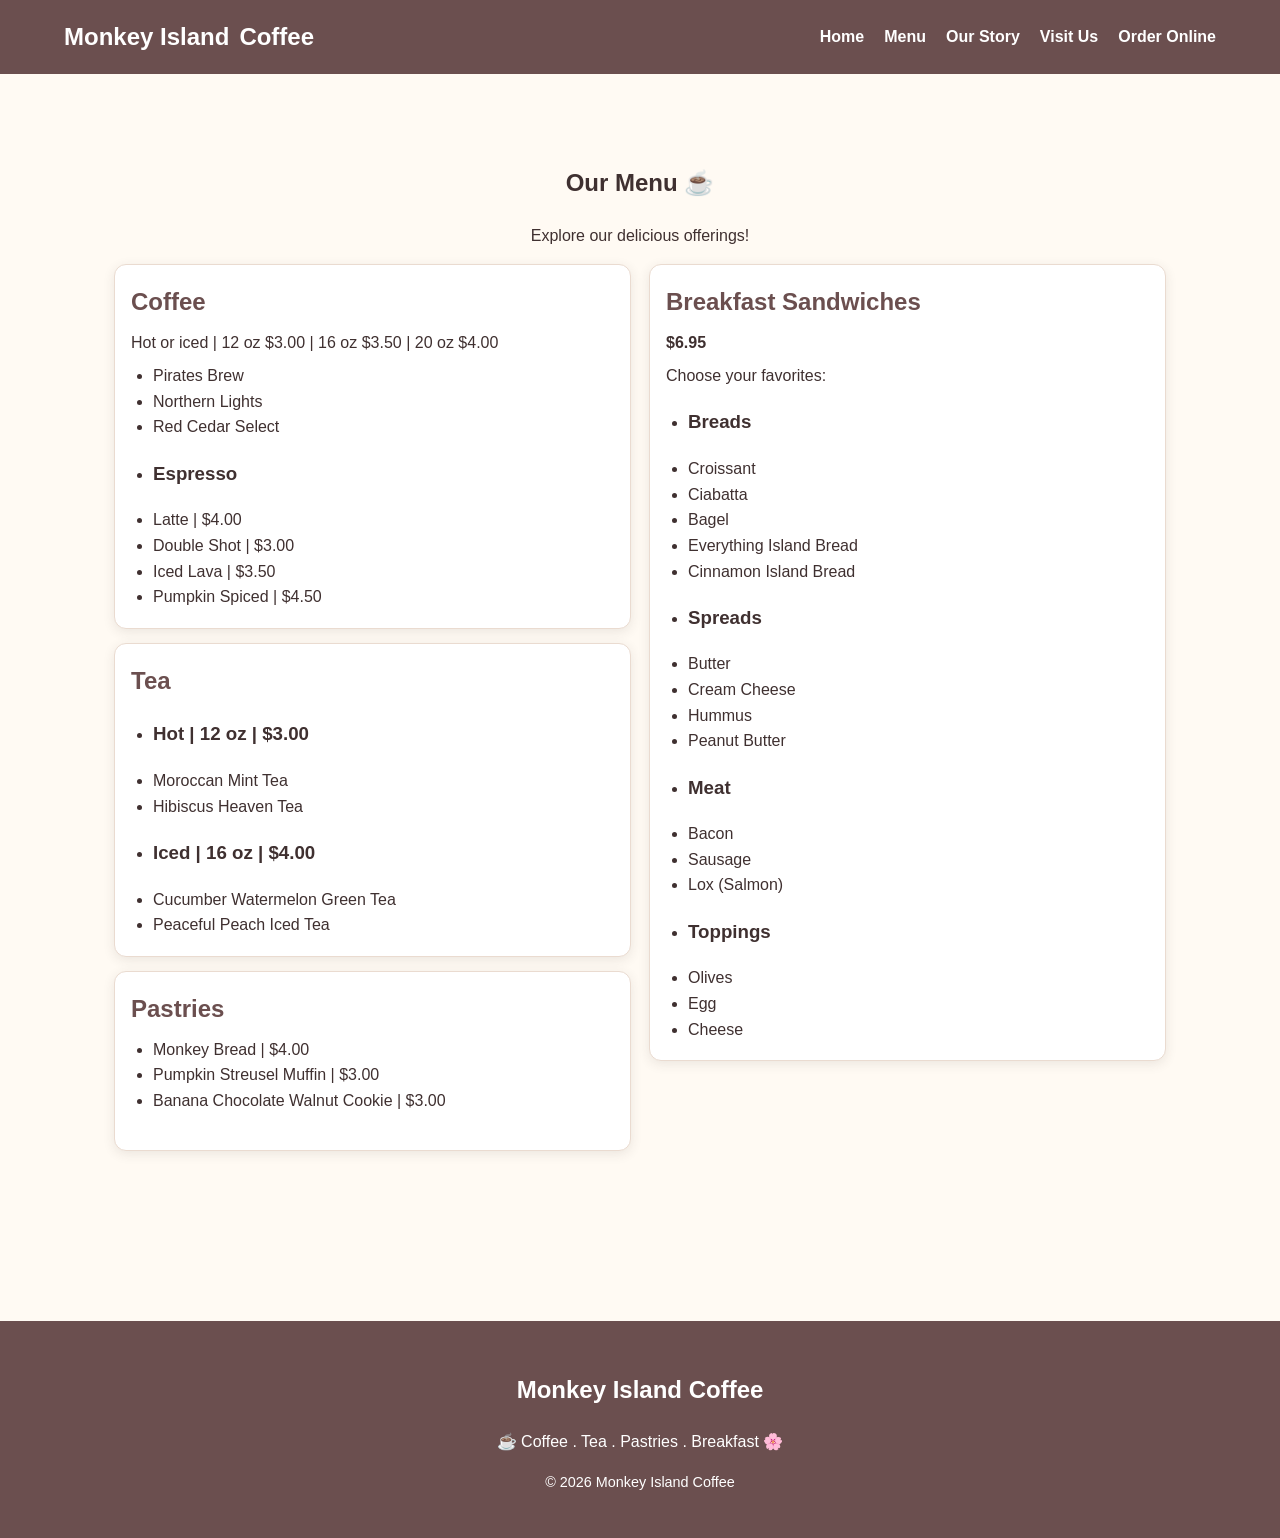
==== menu.html @ 297157be "Add files via upload" ====
<!DOCTYPE html>
<html lang="en">
<head>
    <meta charset="UTF-8">
    <meta name="viewport" content="width=device-width, initial-scale=1.0">
    <title>Menu - Monkey Island Coffee</title>
    <link rel="stylesheet" href="css/style.css">
</head>

<body>
    <!-- Navigation -->
    <header>
        <nav class="navbar">
            <div class="logo">
                Monkey Island
                <span>Coffee</span>
            </div>

            <div class="nav-links">
                <a href="index.html">Home</a>
                <a href="menu.html">Menu</a>
                <a href="story.html">Our Story</a>
                <a href="visit.html">Visit Us</a>
                <a href="order.html">Order Online</a>
            </div>
        </nav>
    </header>

    <!-- Menu Section -->
    <section class="menu">
        <h1>Our Menu ☕</h1>
        <p>Explore our delicious offerings!</p>

        <div class="menu-grid">
            <div id="coffee" class="menu-category">
                <h2>Coffee</h2>
                <p>Hot or iced | 12 oz $3.00 | 16 oz $3.50 | 20 oz $4.00</p>
                <ul>
                    <li>Pirates Brew</li>
                    <li>Northern Lights</li>
                    <li>Red Cedar Select</li>

                    <li><h3>Espresso</h3></li>
                    <li>Latte | $4.00</li>
                    <li>Double Shot | $3.00</li>   
                    <li>Iced Lava  | $3.50</li>
                    <li>Pumpkin Spiced  | $4.50</li>
                </ul>
            </div>

            <div id="tea" class="menu-category">
                <h2>Tea</h2>
                <ul>
                    <li><h3>Hot | 12 oz | $3.00</h3></li>
                    <li>Moroccan Mint Tea</li>
                    <li>Hibiscus Heaven Tea</li>
                    <li><h3>Iced | 16 oz | $4.00</h3></li>
                    <li>Cucumber Watermelon Green Tea</li>
                    <li>Peaceful Peach Iced Tea</li>
                </ul>
            </div>

            <div id="breakfast" class="menu-category">
                <h2>Breakfast Sandwiches</h2>
                <p><strong>$6.95</strong></p>
                <p>Choose your favorites:</p>
                <ul>
                    <li><h3>Breads</h3></li>
                    <li>Croissant</li>
                    <li>Ciabatta</li>
                    <li>Bagel</li>
                    <li>Everything Island Bread</li>
                    <li>Cinnamon Island Bread</li>
                    <li><h3>Spreads</h3></li>
                    <li>Butter</li>
                    <li>Cream Cheese</li>
                    <li>Hummus</li>
                    <li>Peanut Butter</li>
                    <li><h3>Meat</h3></li>
                    <li>Bacon</li>
                    <li>Sausage</li>
                    <li>Lox (Salmon)</li>
                    <li><h3>Toppings</h3></li>
                    <li>Olives</li>
                    <li>Egg</li>
                    <li>Cheese</li>
                </ul>
            </div>

            <div id="pastries" class="menu-category small-card">
                <h2>Pastries</h2>
                <ul>
                    <li>Monkey Bread | $4.00</li>
                    <li>Pumpkin Streusel Muffin | $3.00</li>
                    <li>Banana Chocolate Walnut Cookie | $3.00</li>
                </ul>
            </div>
        </div>
    </section>

    <!-- Footer -->
    <footer>
        <h2>Monkey Island Coffee</h2>
        <p>☕ Coffee . Tea . Pastries . Breakfast 🌸</p>
        <p class="copyright">© 2026 Monkey Island Coffee</p>
    </footer>
</body>
</html>
---- css/style.css ----
* {
    box-sizing: border-box;
}

body {
    margin: 0;
    color: #3f3030;
    background: #fffaf3;
    font-family: Arial, sans-serif;
    line-height: 1.6;
}

header,
footer {
    color: white;
    background: #6b4f4f;
}

.navbar {
    display: flex;
    align-items: center;
    justify-content: space-between;
    max-width: 1200px;
    margin: auto;
    padding: 18px 24px;
}

.logo {
    display: flex;
    align-items: center;
    gap: 10px;
    font-size: 24px;
    font-weight: bold;
}

.nav-links {
    display: flex;
    flex-wrap: wrap;
    gap: 20px;
}

.nav-links a {
    color: white;
    font-weight: bold;
    text-decoration: none;
}

.nav-links a:hover {
    color: #f4c7a1;
}

.hero {
    position: relative;
    display: grid;
    min-height: 520px;
    padding: 60px 20px 80px;
    color: white;
    text-align: center;
    place-items: center;
    overflow: hidden;
    background: linear-gradient(rgba(65, 43, 43, .6), rgba(65, 43, 43, .6)), #987575;
}

.hero-content {
    position: relative;
    z-index: 1;
    max-width: 700px;
}

.hero h1 {
    margin: 10px 0;
    font-size: clamp(2.5rem, 7vw, 5rem);
}

.tagline {
    font-size: 1.3rem;
}

.opening {
    font-weight: bold;
}

.button {
    display: inline-block;
    padding: 12px 24px;
    border-radius: 25px;
    color: white;
    background: #c47f55;
    font-weight: bold;
    text-decoration: none;
}

.button:hover {
    background: #a96543;
}

.offers,
.experience,
.story,
.menu,
.visit,
.order {
    max-width: 1100px;
    margin: auto;
    padding: 70px 24px;
    text-align: center;
}

.section-label {
    color: #a96543;
    font-weight: bold;
    letter-spacing: 1px;
}

.offer-container,
.feature-grid {
    display: grid;
    grid-template-columns: repeat(4, 1fr);
    gap: 20px;
    margin-top: 30px;
}

.feature-grid {
    grid-template-columns: repeat(3, 1fr);
}

.offer-card,
.feature-card,
.menu-category,
.visit-info,
.order-form {
    padding: 25px;
    border: 1px solid #eadbd0;
    border-radius: 12px;
    background: white;
    box-shadow: 0 3px 12px rgba(63, 48, 48, .1);
}

.offer-card {
    color: inherit;
    text-decoration: none;
}

.offer-card:hover {
    transform: translateY(-4px);
}

.icon,
.feature-icon {
    font-size: 2.5rem;
}

.menu-grid {
    display: grid;
    grid-template-columns: 1fr 1fr;
    column-gap: 18px;
    row-gap: 10px;
    margin-top: 14px;
    align-items: start;
}

.menu-category {
    display: block;
    width: 100%;
    min-height: 180px;
    margin: 0;
    padding: 18px 16px;
    text-align: left;
}

#coffee {
    grid-column: 1;
    grid-row: 1;
    min-height: 170px;
}

#tea {
    grid-column: 1;
    grid-row: 2;
    transform: translateY(-50px);
}

#breakfast {
    grid-column: 2;
    grid-row: 1 / span 2;
    align-self: stretch;
}

#pastries {
    grid-column: 1;
    grid-row: 3;
    transform: translateY(-100px);
}

.menu-category h2 {
    margin-top: 0;
    margin-bottom: 8px;
    color: #6b4f4f;
}

.menu-category p {
    margin: 0 0 8px;
}

.menu-category ul {
    padding-left: 22px;
    margin: 0;
}

.story-content {
    max-width: 750px;
    margin: auto;
    text-align: left;
}

.visit-info {
    max-width: 650px;
    margin: 30px auto;
    text-align: left;
}

footer {
    margin-top: 0px;
    padding: 30px 20px;
    text-align: center;
}

.copyright {
    font-size: .9rem;
}

@media (max-width: 800px) {
    .navbar {
        flex-direction: column;
        gap: 15px;
        text-align: center;
    }

    .offer-container,
    .feature-grid {
        grid-template-columns: repeat(2, 1fr);
    }
}

@media (max-width: 520px) {
    .offer-container,
    .feature-grid {
        grid-template-columns: 1fr;
    }

    .menu-category {
        display: block;
        width: 100%;
        margin: 15px 0;
    }
}
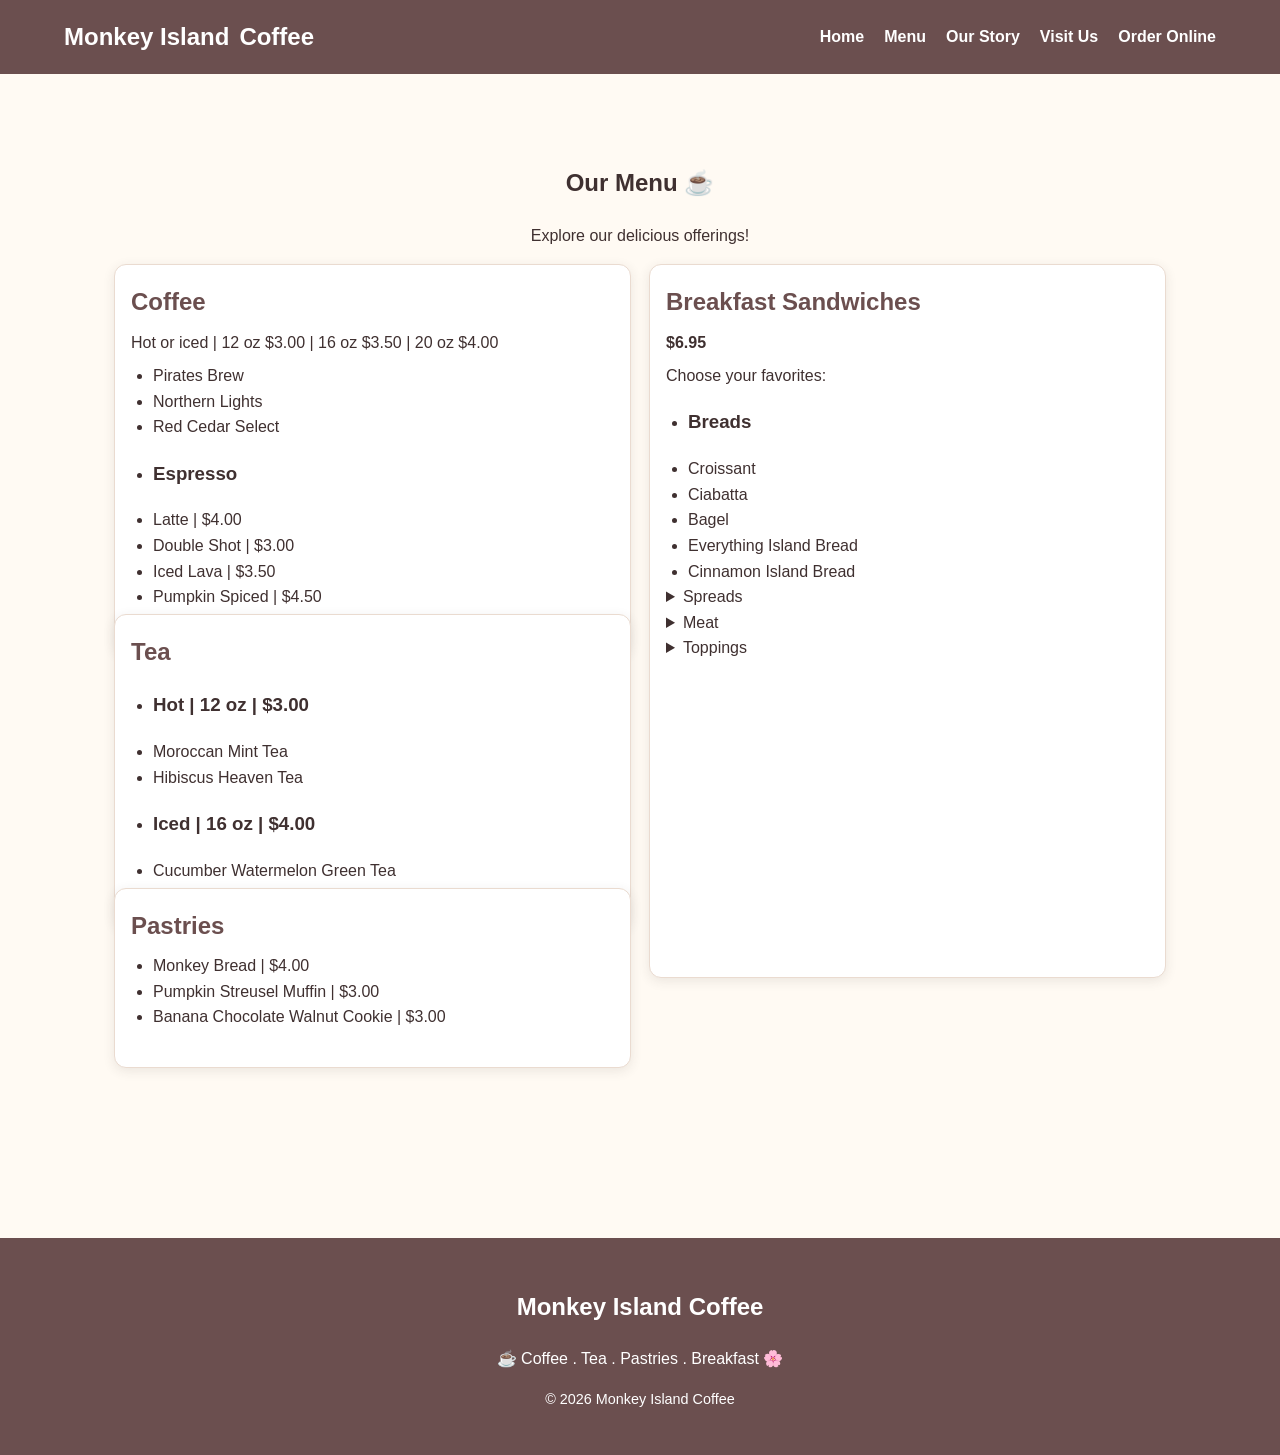
==== commit 727ec380: "Update site pages" ====
--- a/menu.html
+++ b/menu.html
@@ -46,6 +46,25 @@
                     <li>Iced Lava  | $3.50</li>
                     <li>Pumpkin Spiced  | $4.50</li>
                 </ul>
+
+                <details class="menu-dropdown">
+                    <summary>Syrup Flavors</summary>
+                    <ul>
+                        <li>Dubai Chocolate</li>
+                        <li>Maple Vanilla</li>
+                        <li>White Chocolate</li>
+                        <li>Mocha</li>
+                        <li>Mexican Cinnamon</li>
+                        <li>Dulce De Leche Pumpkin Patch (Pumpkin Spice)</li>
+                        <li>Almond Horchata</li>
+                        <li>Pumpkin Pie</li>
+                        <li>Pistachio</li>
+                        <li>Salted Caramel</li>
+                        <li>Vanilla</li>
+                        <li>White Peach</li>
+                        <li>Banana</li>
+                    </ul>
+                </details>
             </div>
 
             <div id="tea" class="menu-category">
@@ -71,20 +90,35 @@
                     <li>Bagel</li>
                     <li>Everything Island Bread</li>
                     <li>Cinnamon Island Bread</li>
-                    <li><h3>Spreads</h3></li>
-                    <li>Butter</li>
-                    <li>Cream Cheese</li>
-                    <li>Hummus</li>
-                    <li>Peanut Butter</li>
-                    <li><h3>Meat</h3></li>
-                    <li>Bacon</li>
-                    <li>Sausage</li>
-                    <li>Lox (Salmon)</li>
-                    <li><h3>Toppings</h3></li>
-                    <li>Olives</li>
-                    <li>Egg</li>
-                    <li>Cheese</li>
                 </ul>
+
+                <details class="menu-dropdown">
+                    <summary>Spreads</summary>
+                    <ul>
+                        <li>Butter</li>
+                        <li>Cream Cheese</li>
+                        <li>Hummus</li>
+                        <li>Peanut Butter</li>
+                    </ul>
+                </details>
+
+                <details class="menu-dropdown">
+                    <summary>Meat</summary>
+                    <ul>
+                        <li>Bacon</li>
+                        <li>Sausage</li>
+                        <li>Lox (Salmon)</li>
+                    </ul>
+                </details>
+
+                <details class="menu-dropdown">
+                    <summary>Toppings</summary>
+                    <ul>
+                        <li>Olives</li>
+                        <li>Egg</li>
+                        <li>Cheese</li>
+                    </ul>
+                </details>
             </div>
 
             <div id="pastries" class="menu-category small-card">
